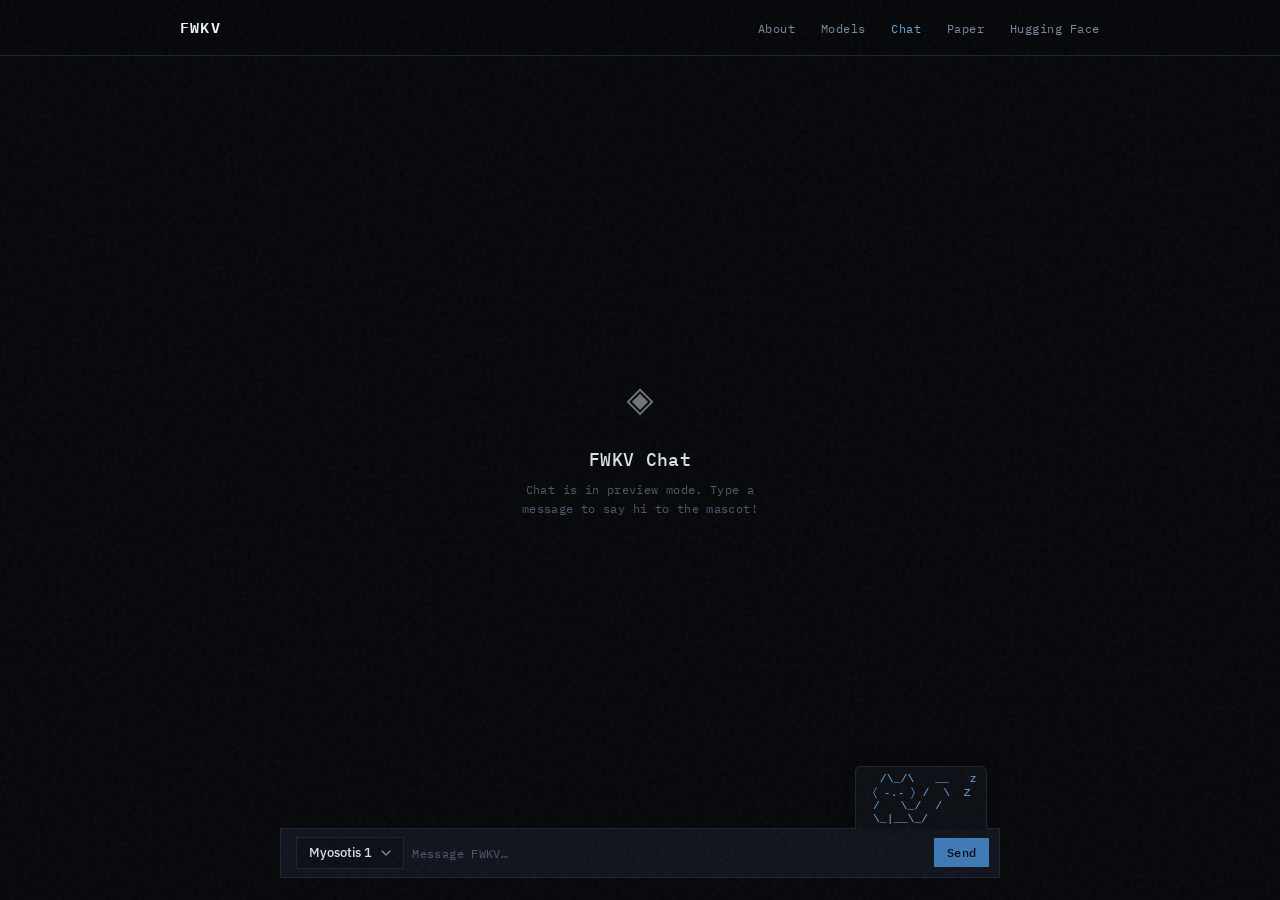
==== chat/index.html @ 6235db1f "Update index.html" ====
<!DOCTYPE html>
<html lang="en">
<head>
  <meta charset="UTF-8" />
  <meta name="viewport" content="width=device-width, initial-scale=1.0" />
  <title>Chat — FWKV</title>
  <meta name="description" content="FWKV chat interface — try the model live." />

  <link rel="icon" href="https://cdn-avatars.huggingface.co/v1/production/uploads/6615494716917dfdc645c44e/sro4XOnALHB4GmjOLxiZC.png" type="image/png" />

  <!-- Fonts: technical mono + quiet humanistic sans -->
  <link rel="preconnect" href="https://fonts.googleapis.com" />
  <link rel="preconnect" href="https://fonts.gstatic.com" crossorigin />
  <link href="https://fonts.googleapis.com/css2?family=IBM+Plex+Mono:wght@400;500;600&family=IBM+Plex+Sans:wght@400;500;600&display=swap" rel="stylesheet" />

  <style>
    /* ── tokens ─────────────────────────────────────────── */
    :root {
      --bg:           #06070a;
      --bg-elevated: #0c0e14;
      --surface:     #10131c;
      --border:      #1c2333;
      --blue-dim:    #1a3a5c;
      --blue:        #3d7ab5;
      --blue-bright: #6ba8e0;
      --cyan:        #8ec8f0;
      --text:        #d8e0ec;
      --text-muted:  #7a8ba0;
      --text-faint:  #4a5a6e;
      --white:       #f0f4fa;
      --radius:      2px;
      --font-mono:   "IBM Plex Mono", ui-monospace, monospace;
      --font-sans:   "IBM Plex Sans", system-ui, sans-serif;
    }

    /* ── reset ──────────────────────────────────────────── */
    *, *::before, *::after { box-sizing: border-box; margin: 0; padding: 0; }
    html { scroll-behavior: smooth; }
    body {
      background: var(--bg);
      color: var(--text);
      font-family: var(--font-sans);
      font-size: 16px;
      line-height: 1.65;
      -webkit-font-smoothing: antialiased;
      overflow-x: hidden;
      height: 100vh;
      display: flex;
      flex-direction: column;
    }
    img, video { display: block; max-width: 100%; }
    a { color: var(--blue-bright); text-decoration: none; }
    a:hover { color: var(--cyan); text-decoration: underline; text-underline-offset: 3px; }
    a:focus-visible { outline: 2px solid var(--blue); outline-offset: 3px; }

    /* STREAMING_CHUNK:Styling background texture and sticky navigation header -->
    /* ── grain overlay ─────────────────────────────────── */
    body::before {
      content: "";
      position: fixed;
      inset: 0;
      pointer-events: none;
      z-index: 9999;
      opacity: 0.045;
      background-image: url("data:image/svg+xml,%3Csvg viewBox='0 0 256 256' xmlns='http://www.w3.org/2000/svg'%3E%3Cfilter id='n'%3E%3CfeTurbulence type='fractalNoise' baseFrequency='0.85' numOctaves='4' stitchTiles='stitch'/%3E%3C/filter%3E%3Crect width='100%25' height='100%25' filter='url(%23n)'/%3E%3C/svg%3E");
    }

    /* ── nav ────────────────────────────────────────────── */
    nav {
      position: sticky;
      top: 0;
      z-index: 100;
      background: rgba(6, 7, 10, 0.82);
      backdrop-filter: blur(12px);
      border-bottom: 1px solid var(--border);
      flex-shrink: 0;
    }
    .nav-inner {
      display: flex;
      align-items: center;
      justify-content: space-between;
      padding: 0.9rem 0;
      width: min(920px, 92vw);
      margin-inline: auto;
    }
    .nav-logo {
      font-family: var(--font-mono);
      font-weight: 600;
      font-size: 0.95rem;
      letter-spacing: 0.08em;
      color: var(--white);
      text-decoration: none;
    }
    .nav-logo:hover { color: var(--cyan); text-decoration: none; }
    .nav-links {
      display: flex;
      gap: 1.6rem;
      list-style: none;
    }
    .nav-links a {
      font-family: var(--font-mono);
      font-size: 0.78rem;
      color: var(--text-muted);
      letter-spacing: 0.04em;
      text-decoration: none;
    }
    .nav-links a:hover { color: var(--text); }
    .nav-links a.active {
      color: var(--blue-bright);
    }

    /* STREAMING_CHUNK:Styling chat container and model selector popup -->
    /* ── chat layout ────────────────────────────────────── */
    .chat-main {
      flex: 1;
      display: flex;
      flex-direction: column;
      width: min(720px, 94vw);
      margin: 0 auto;
      min-height: 0;
      padding-top: 1rem;
    }

    /* ── model selector dropdown ────────────────────────── */
    .model-select-bar {
      position: relative;
      flex-shrink: 0;
    }
    .model-select-btn {
      display: flex;
      align-items: center;
      gap: 0.35rem;
      background: var(--bg-elevated);
      border: 1px solid var(--border);
      padding: 0.4rem 0.6rem 0.4rem 0.75rem;
      cursor: pointer;
      color: var(--text);
      font-family: var(--font-sans);
      font-size: 0.82rem;
      font-weight: 500;
      transition: border-color 0.15s ease, background 0.15s ease;
      white-space: nowrap;
    }
    .model-select-btn:hover {
      border-color: var(--blue-dim);
      background: var(--bg-elevated);
    }
    .model-select-btn .chevron {
      width: 16px;
      height: 16px;
      color: var(--text-muted);
      transition: transform 0.15s ease;
      flex-shrink: 0;
    }
    .model-select-btn[aria-expanded="true"] .chevron {
      transform: rotate(180deg);
    }

    .model-menu {
      position: absolute;
      bottom: calc(100% + 0.5rem);
      left: 0;
      width: 260px;
      background: var(--bg-elevated);
      border: 1px solid var(--border);
      border-radius: 10px 10px 0px 0px;
      padding: 0.35rem;
      box-shadow: 0 12px 32px rgba(0, 0, 0, 0.55);
      z-index: 50;
      display: none;
    }
    .model-menu.open { display: block; }

    .model-option {
      display: flex;
      align-items: flex-start;
      gap: 0.6rem;
      width: 100%;
      background: transparent;
      border: none;
      border-radius: 8px;
      padding: 0.55rem 0.6rem;
      cursor: pointer;
      text-align: left;
      color: var(--text);
      transition: background 0.12s ease;
    }
    .model-option:hover {
      background: rgba(61, 122, 181, 0.14);
    }
    .model-option-check {
      width: 16px;
      flex-shrink: 0;
      margin-top: 0.15rem;
      color: var(--blue-bright);
    }
    .model-option-check svg {
      display: none;
      width: 16px;
      height: 16px;
    }
    .model-option.selected .model-option-check svg {
      display: block;
    }
    .model-option-text {
      display: flex;
      flex-direction: column;
      gap: 0.1rem;
      min-width: 0;
    }
    .model-option-name {
      display: flex;
      align-items: center;
      gap: 0.45rem;
      font-family: var(--font-sans);
      font-size: 0.9rem;
      font-weight: 600;
      color: var(--white);
    }
    .model-option-desc {
      font-family: var(--font-sans);
      font-size: 0.78rem;
      color: var(--text-muted);
    }
    .model-divider {
      height: 1px;
      background: var(--border);
      margin: 0.3rem 0.2rem;
    }

    /* STREAMING_CHUNK:Styling message log area and empty state layout -->
    /* ── messages area ──────────────────────────────────── */
    .chat-messages {
      flex: 1;
      overflow-y: auto;
      padding: 0.5rem 0.2rem;
      min-height: 0;
      display: flex;
      flex-direction: column;
      gap: 0.8rem;
    }
    .chat-messages::-webkit-scrollbar {
      width: 4px;
    }
    .chat-messages::-webkit-scrollbar-track {
      background: transparent;
    }
    .chat-messages::-webkit-scrollbar-thumb {
      background: var(--border);
      border-radius: 2px;
    }

    /* ── empty state ────────────────────────────────────── */
    .chat-empty {
      display: flex;
      flex-direction: column;
      align-items: center;
      justify-content: center;
      height: 100%;
      text-align: center;
      gap: 0.4rem;
      margin: auto;
    }
    .chat-empty-icon {
      font-size: 2.2rem;
      margin-bottom: 0.6rem;
      opacity: 0.5;
    }
    .chat-empty h2 {
      font-family: var(--font-mono);
      font-weight: 500;
      font-size: 1.15rem;
      color: var(--text);
      letter-spacing: 0.02em;
    }
    .chat-empty p {
      font-family: var(--font-mono);
      font-size: 0.78rem;
      color: var(--text-faint);
      letter-spacing: 0.03em;
      max-width: 36ch;
      line-height: 1.5;
    }

    /* STREAMING_CHUNK:Styling input wrapper and ASCII fox mascot component -->
    /* ── input area ─────────────────────────────────────── */
    .chat-input-wrap {
      flex-shrink: 0;
      padding: 0.8rem 0 1.4rem;
      position: relative;
    }
    .chat-input-row {
      display: flex;
      gap: 0.5rem;
      align-items: center;
      background: var(--surface);
      border: 1px solid var(--border);
      padding: 0.45rem 0.6rem 0.45rem 0.95rem;
      position: relative;
      z-index: 2;
    }
    .chat-input-row:focus-within {
      border-color: var(--blue-dim);
    }
    .chat-input-row input {
      flex: 1;
      background: transparent;
      border: none;
      outline: none;
      color: var(--text);
      font-family: var(--font-sans);
      font-size: 0.92rem;
      padding: 0.45rem 0;
    }
    .chat-input-row input::placeholder {
      color: var(--text-faint);
      font-family: var(--font-mono);
      font-size: 0.78rem;
      letter-spacing: 0.03em;
    }
    .chat-send-btn {
      font-family: var(--font-mono);
      font-size: 0.74rem;
      font-weight: 500;
      letter-spacing: 0.04em;
      color: var(--bg);
      background: var(--blue);
      border: none;
      padding: 0.45rem 0.8rem;
      cursor: pointer;
      transition: background 0.15s ease;
      white-space: nowrap;
      flex-shrink: 0;
    }
    .chat-send-btn:hover:not(:disabled) {
      background: var(--blue-bright);
    }
    .chat-send-btn:disabled {
      background: var(--border);
      color: var(--text-faint);
      cursor: not-allowed;
    }

    /* ── ASCII Fox Mascot ───────────────────────────────── */
    .fox-companion {
      position: absolute;
      bottom: calc(100% - 0.9em);
      right: 0.8rem;
      z-index: 10;
      display: flex;
      align-items: flex-end;
      gap: 0.5rem;
      cursor: pointer;
      user-select: none;
      pointer-events: auto;
    }

    .fox-bubble {
      font-family: var(--font-mono);
      font-size: 0.68rem;
      color: var(--cyan);
      background: var(--surface);
      border: 1px solid var(--border);
      padding: 0.2rem 0.55rem;
      border-radius: 4px;
      margin-bottom: 0.6rem;
      opacity: 0;
      transform: translateY(4px);
      transition: opacity 0.2s ease, transform 0.2s ease;
      white-space: nowrap;
      pointer-events: none;
      box-shadow: 0 4px 12px rgba(0, 0, 0, 0.4);
    }
    .fox-bubble.visible {
      opacity: 1;
      transform: translateY(0);
    }

    .fox-box {
      background: var(--bg-elevated);
      border: 1px solid var(--border);
      border-bottom: 1px solid var(--bg-elevated);
      border-radius: 6px 6px 0 0;
      padding: 0.35rem 0.6rem 0.2rem 0.6rem;
      font-family: var(--font-mono);
      font-size: 0.68rem;
      line-height: 1.15;
      color: var(--blue-bright);
      transition: border-color 0.2s ease, color 0.2s ease, transform 0.2s cubic-bezier(0.34, 1.56, 0.64, 1);
      box-shadow: 0 -4px 12px rgba(0, 0, 0, 0.3);
    }

    .fox-companion:hover .fox-box {
      border-color: var(--blue-dim);
      color: var(--cyan);
    }

    .fox-box pre {
      font-family: ui-monospace, SFMono-Regular, "SF Mono", Menlo, Consolas, "Liberation Mono", "Courier New", monospace;
      font-size: 0.72rem;
      line-height: 1.15;
      letter-spacing: 0;
      margin: 0;
      white-space: pre;
    }

    /* Jump animation on message send */
    .fox-companion.jump .fox-box {
      animation: foxJump 0.45s ease;
    }

    @keyframes foxJump {
      0% { transform: translateY(0); }
      40% { transform: translateY(-1px) scale(1.05); }
      100% { transform: translateY(0); }
    }

    /* STREAMING_CHUNK:Styling message bubble elements -->
    /* ── message bubbles ───────────────────────────────── */
    .msg-row {
      display: flex;
      flex-direction: column;
      max-width: 82%;
    }
    .msg-row.user {
      align-self: flex-end;
      align-items: flex-end;
    }
    .msg-row.bot {
      align-self: flex-start;
      align-items: flex-start;
    }
    .msg-author {
      font-family: var(--font-mono);
      font-size: 0.68rem;
      color: var(--text-faint);
      margin-bottom: 0.2rem;
      padding: 0 0.2rem;
    }
    .msg-content {
      padding: 0.6rem 0.85rem;
      border-radius: 6px;
      font-size: 0.88rem;
      line-height: 1.5;
    }
    .msg-row.user .msg-content {
      background: var(--blue-dim);
      color: var(--white);
      border: 1px solid rgba(110, 168, 224, 0.25);
    }
    .msg-row.bot .msg-content {
      background: var(--surface);
      color: var(--text);
      border: 1px solid var(--border);
    }

    /* ── responsive ─────────────────────────────────────── */
    @media (max-width: 500px) {
      .nav-links { gap: 0.9rem; }
      .nav-links a { font-size: 0.7rem; }
      .fox-bubble { display: none; }
    }
  </style>
</head>
<body>

  <!-- nav -->
  <nav>
    <div class="nav-inner">
      <a href="../index.html" class="nav-logo">FWKV</a>
      <ul class="nav-links">
        <li><a href="../index.html#about">About</a></li>
        <li><a href="../index.html#models">Models</a></li>
        <li><a href="#" class="active">Chat</a></li>
        <li><a href="../index.html#paper">Paper</a></li>
        <li><a href="https://huggingface.co/FWKV" target="_blank" rel="noopener">Hugging Face</a></li>
      </ul>
    </div>
  </nav>

  <!-- chat main -->
  <div class="chat-main">

    <div class="chat-messages" id="chatMessages">
      <div class="chat-empty" id="chatEmpty">
        <div class="chat-empty-icon">◈</div>
        <h2>FWKV Chat</h2>
        <p>Chat is in preview mode. Type a message to say hi to the mascot!</p>
      </div>
    </div>

    <div class="chat-input-wrap" id="inputWrap">
      
      <!-- ASCII Fox Mascot resting on top right of input box -->
      <div class="fox-companion" id="foxCompanion" title="Click to pet!">
        <div class="fox-bubble" id="foxBubble">zZZ...</div>
        <div class="fox-box">
          <pre id="foxAscii">  /\_/\   __   z
 〈 -.- 〉 /  \  Z
 /   \_/  /
 \_|__\_/</pre>
        </div>
      </div>

      <div class="chat-input-row">
        <div class="model-select-bar">
          <button class="model-select-btn" id="modelSelectBtn" aria-haspopup="listbox" aria-expanded="false">
            <span id="modelSelectLabel">Myosotis 1</span>
            <svg class="chevron" viewBox="0 0 24 24" fill="none" stroke="currentColor" stroke-width="2" stroke-linecap="round" stroke-linejoin="round"><polyline points="6 9 12 15 18 9"></polyline></svg>
          </button>

          <div class="model-menu" id="modelMenu" role="listbox" aria-label="Select FWKV model">
            <button class="model-option selected" data-model="myosotis" role="option" aria-selected="true">
              <span class="model-option-check">
                <svg viewBox="0 0 24 24" fill="none" stroke="currentColor" stroke-width="2.5" stroke-linecap="round" stroke-linejoin="round"><polyline points="20 6 9 17 4 12"></polyline></svg>
              </span>
              <span class="model-option-text">
                <span class="model-option-name">Myosotis 1</span>
                <span class="model-option-desc">Fastest for quick answers</span>
              </span>
            </button>

            <div class="model-divider"></div>

            <button class="model-option" data-model="cyanus" role="option" aria-selected="false">
              <span class="model-option-check">
                <svg viewBox="0 0 24 24" fill="none" stroke="currentColor" stroke-width="2.5" stroke-linecap="round" stroke-linejoin="round"><polyline points="20 6 9 17 4 12"></polyline></svg>
              </span>
              <span class="model-option-text">
                <span class="model-option-name">Cyanus 1</span>
                <span class="model-option-desc">Most efficient for everyday tasks</span>
              </span>
            </button>

            <div class="model-divider"></div>

            <button class="model-option" data-model="delphinium" role="option" aria-selected="false">
              <span class="model-option-check">
                <svg viewBox="0 0 24 24" fill="none" stroke="currentColor" stroke-width="2.5" stroke-linecap="round" stroke-linejoin="round"><polyline points="20 6 9 17 4 12"></polyline></svg>
              </span>
              <span class="model-option-text">
                <span class="model-option-name">Delphinium 1</span>
                <span class="model-option-desc">For complex tasks</span>
              </span>
            </button>
          </div>
        </div>

        <input
          type="text"
          id="chatInput"
          placeholder="Message FWKV…"
          aria-label="Chat message input"
          autocomplete="off"
        />
        <button class="chat-send-btn" id="sendBtn">Send</button>
      </div>
    </div>
  </div>

  <script>
    // ── ASCII Fox Frames ──────────────────────────────────────
    const FOX_FRAMES = {
      sleep: ` /\\_/\\   __   z\n〈 -.- 〉 /  \\  Z\n /   \\_/  /\n \\_|__\\_/`,
      awake: ` /\\_/\\   __\n〈 o.o 〉 /  \\\n /   \\_/  /\n \\_|__\\_/`,
      happy: ` /\\_/\\   __\n〈 ^.^ 〉 /  \\\n /   \\_/  /\n \\_|__\\_/`,
      yippy: ` /\\_/\\ z __\n〈 u.u 〉 /  \\\n /   \\_/  /\n \\_|__\\_/`,
      dizzy: ` /\\_/\\   __\n〈 @.@ 〉 /  \\\n /   \\_/  /\n \\_|__\\_/`,
      neutral:` /\\_/\\   __\n〈 -.- 〉 /  \\\n /   \\_/  /\n \\_|__\\_/`,
      shy:    ` /\\_/\\   __\n〈~o.o~〉 /  \\\n /   \\_/  /\n \\_|__\\_/`,
      focus:  ` /\\_/\\   __\n〈 =.= 〉 /  \\\n /   \\_/  /\n \\_|__\\_/`
    };

    // Elements
    const foxCompanion = document.getElementById("foxCompanion");
    const foxAscii     = document.getElementById("foxAscii");
    const foxBubble    = document.getElementById("foxBubble");
    const inputWrap    = document.getElementById("inputWrap");
    const chatInput    = document.getElementById("chatInput");
    const sendBtn      = document.getElementById("sendBtn");
    const chatMessages = document.getElementById("chatMessages");
    const chatEmpty    = document.getElementById("chatEmpty");

    let currentState = "sleep";
    let sleepTimer   = null;
    let bubbleTimer  = null;
    let petClicks    = 0;
    let isAwake      = false;

    // Helper to update Fox ASCII and optional speech bubble
    function setFoxState(state, text = null) {
      currentState = state;
      if (FOX_FRAMES[state]) {
        foxAscii.textContent = FOX_FRAMES[state];
      }
      if (text) {
        showBubble(text);
      }
    }

    function showBubble(text) {
      clearTimeout(bubbleTimer);
      foxBubble.textContent = text;
      foxBubble.classList.add("visible");
      bubbleTimer = setTimeout(() => {
        foxBubble.classList.remove("visible");
      }, 2400);
    }

    function resetSleepTimer() {
      clearTimeout(sleepTimer);
      // Fall asleep after 7 seconds of inactivity
      sleepTimer = setTimeout(() => {
        if (document.activeElement !== chatInput) {
          isAwake = false;
          setFoxState("sleep", "zZZ...");
        }
      }, 7000);
    }

    function wakeUp(msg = "Oh! Hi!") {
      if (!isAwake) {
        isAwake = true;
        setFoxState("awake", msg);
      }
      resetSleepTimer();
    }

    // ── Fox Hover & Interaction Listeners ──────────────────────
    inputWrap.addEventListener("mouseenter", () => {
      wakeUp("Oh! Hi!");
    });

    inputWrap.addEventListener("mousemove", () => {
      resetSleepTimer();
    });

    foxCompanion.addEventListener("mouseenter", () => {
      wakeUp();
      setFoxState("shy", "Blush ~");
    });

    foxCompanion.addEventListener("mouseleave", () => {
      if (document.activeElement === chatInput) {
        setFoxState("focus", "Listening...");
      } else {
        setFoxState("awake");
      }
    });

    // Petting the fox on click!
    foxCompanion.addEventListener("click", () => {
      petClicks++;
      wakeUp();

      // Trigger jump animation
      foxCompanion.classList.remove("jump");
      void foxCompanion.offsetWidth; // reflow
      foxCompanion.classList.add("jump");

      if (petClicks >= 5) {
        setFoxState("dizzy", "Whoa, dizzy!");
        petClicks = 0;
      } else if (petClicks % 2 === 1) {
        setFoxState("yippy", "Squeak! *hop*");
      } else {
        setFoxState("happy", "Hehe!");
      }

      setTimeout(() => {
        foxCompanion.classList.remove("jump");
      }, 500);
    });

    // Input focus & typing reactions
    chatInput.addEventListener("focus", () => {
      isAwake = true;
      setFoxState("focus", "Listening...");
      resetSleepTimer();
    });

    chatInput.addEventListener("input", () => {
      wakeUp();
      if (chatInput.value.trim().length > 0) {
        setFoxState("happy", "Oooh!");
      } else {
        setFoxState("focus", "Listening...");
      }
    });

    chatInput.addEventListener("blur", () => {
      resetSleepTimer();
    });

    // ── Model Selector Dropdown ──────────────────────────────
    const MODEL_NAMES = {
      myosotis: "Myosotis 1",
      cyanus: "Cyanus 1",
      delphinium: "Delphinium 1",
    };

    let selectedModelKey = "myosotis";
    const selectBtn = document.getElementById("modelSelectBtn");
    const selectLabel = document.getElementById("modelSelectLabel");
    const menu = document.getElementById("modelMenu");
    const options = document.querySelectorAll(".model-option");

    function closeMenu() {
      menu.classList.remove("open");
      selectBtn.setAttribute("aria-expanded", "false");
    }
    function openMenu() {
      menu.classList.add("open");
      selectBtn.setAttribute("aria-expanded", "true");
      wakeUp("Switched!");
    }

    selectBtn.addEventListener("click", (e) => {
      e.stopPropagation();
      menu.classList.contains("open") ? closeMenu() : openMenu();
    });

    document.addEventListener("click", (e) => {
      if (!menu.contains(e.target) && e.target !== selectBtn) closeMenu();
    });

    options.forEach((opt) => {
      opt.addEventListener("click", () => {
        options.forEach((o) => {
          o.classList.remove("selected");
          o.setAttribute("aria-selected", "false");
        });
        opt.classList.add("selected");
        opt.setAttribute("aria-selected", "true");

        selectedModelKey = opt.dataset.model;
        selectLabel.textContent = MODEL_NAMES[selectedModelKey];
        closeMenu();
        setFoxState("happy", `Switched to ${MODEL_NAMES[selectedModelKey]}!`);
      });
    });

    // ── Send Message Logic ────────────────────────────────────
    function sendMessage() {
      const text = chatInput.value.trim();
      if (!text) return;

      if (chatEmpty) {
        chatEmpty.style.display = "none";
      }

      // Add user message
      const userRow = document.createElement("div");
      userRow.className = "msg-row user";
      userRow.innerHTML = `
        <div class="msg-author">You</div>
        <div class="msg-content">${escapeHtml(text)}</div>
      `;
      chatMessages.appendChild(userRow);

      chatInput.value = "";

      // Fox reacts excitedly
      foxCompanion.classList.remove("jump");
      void foxCompanion.offsetWidth;
      foxCompanion.classList.add("jump");
      setFoxState("yippy", "Processing...");

      chatMessages.scrollTop = chatMessages.scrollHeight;

      // Simulated FWKV model response
      setTimeout(() => {
        const botRow = document.createElement("div");
        botRow.className = "msg-row bot";
        botRow.innerHTML = `
          <div class="msg-author">${MODEL_NAMES[selectedModelKey]}</div>
          <div class="msg-content">Hello! FWKV hosted inference is coming soon. The mascot fox and I are ready when you are!</div>
        `;
        chatMessages.appendChild(botRow);
        chatMessages.scrollTop = chatMessages.scrollHeight;
        setFoxState("happy", "Done!");
      }, 700);
    }

    function escapeHtml(str) {
      return str.replace(/[&<>"']/g, (m) => ({
        '&': '&amp;', '<': '&lt;', '>': '&gt;', '"': '&quot;', "'": '&#039;'
      })[m]);
    }

    sendBtn.addEventListener("click", sendMessage);
    chatInput.addEventListener("keydown", (e) => {
      if (e.key === "Enter") sendMessage();
    });
  </script>

</body>
</html>
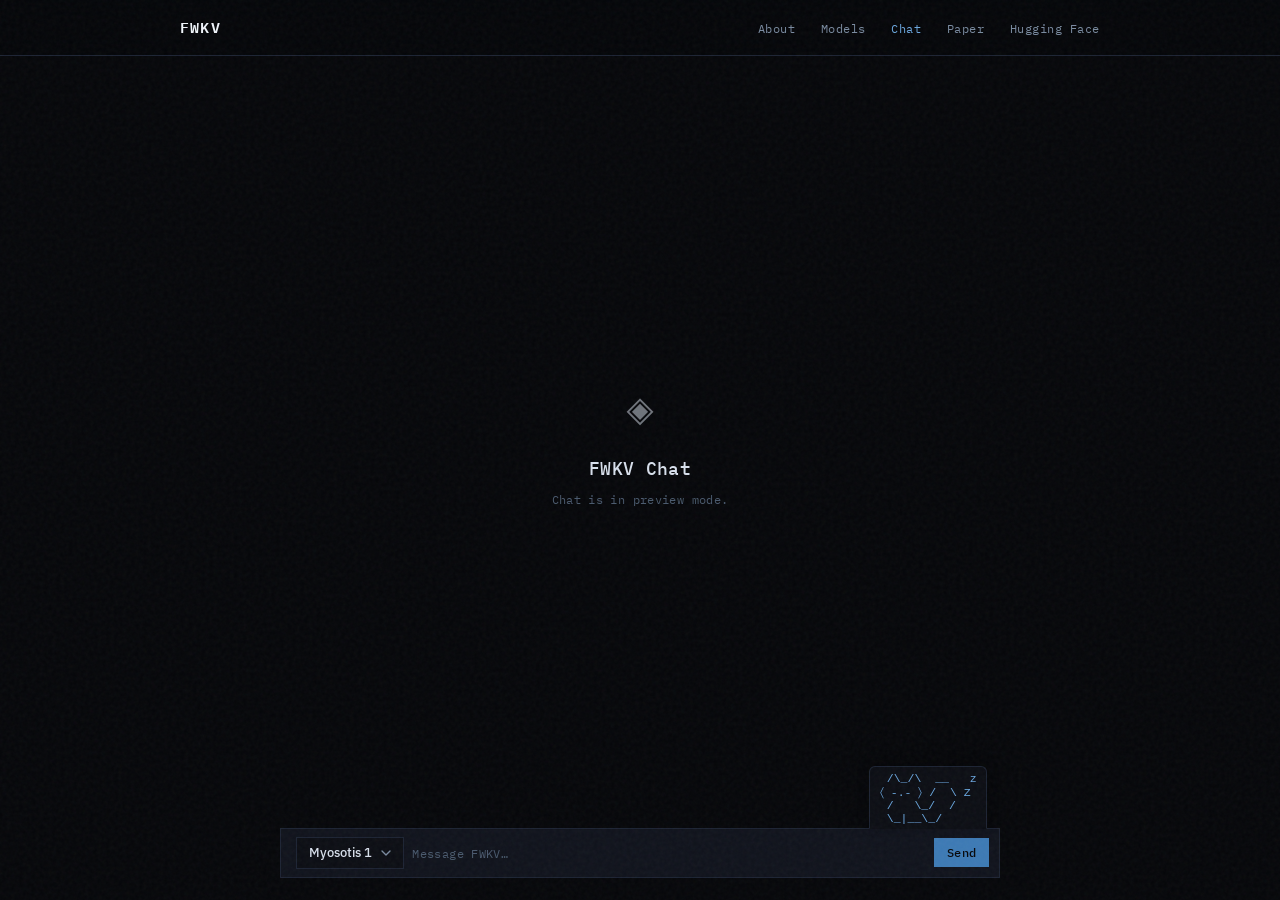
==== commit 4ce47cd5: "Update index.html" ====
--- a/chat/index.html
+++ b/chat/index.html
@@ -485,7 +485,7 @@
       <div class="chat-empty" id="chatEmpty">
         <div class="chat-empty-icon">◈</div>
         <h2>FWKV Chat</h2>
-        <p>Chat is in preview mode. Type a message to say hi to the mascot!</p>
+        <p>Chat is in preview mode.</p>
       </div>
     </div>
 
@@ -495,8 +495,8 @@
       <div class="fox-companion" id="foxCompanion" title="Click to pet!">
         <div class="fox-bubble" id="foxBubble">zZZ...</div>
         <div class="fox-box">
-          <pre id="foxAscii">  /\_/\   __   z
- 〈 -.- 〉 /  \  Z
+          <pre id="foxAscii"> /\_/\  __   z
+〈 -.- 〉 /  \ Z
  /   \_/  /
  \_|__\_/</pre>
         </div>
@@ -561,14 +561,14 @@
   <script>
     // ── ASCII Fox Frames ──────────────────────────────────────
     const FOX_FRAMES = {
-      sleep: ` /\\_/\\   __   z\n〈 -.- 〉 /  \\  Z\n /   \\_/  /\n \\_|__\\_/`,
-      awake: ` /\\_/\\   __\n〈 o.o 〉 /  \\\n /   \\_/  /\n \\_|__\\_/`,
-      happy: ` /\\_/\\   __\n〈 ^.^ 〉 /  \\\n /   \\_/  /\n \\_|__\\_/`,
-      yippy: ` /\\_/\\ z __\n〈 u.u 〉 /  \\\n /   \\_/  /\n \\_|__\\_/`,
-      dizzy: ` /\\_/\\   __\n〈 @.@ 〉 /  \\\n /   \\_/  /\n \\_|__\\_/`,
-      neutral:` /\\_/\\   __\n〈 -.- 〉 /  \\\n /   \\_/  /\n \\_|__\\_/`,
-      shy:    ` /\\_/\\   __\n〈~o.o~〉 /  \\\n /   \\_/  /\n \\_|__\\_/`,
-      focus:  ` /\\_/\\   __\n〈 =.= 〉 /  \\\n /   \\_/  /\n \\_|__\\_/`
+      sleep: ` /\\_/\\  __   z\n〈 -.- 〉 /  \\  Z\n /   \\_/  /\n \\_|__\\_/`,
+      awake: ` /\\_/\\  __\n〈 o.o 〉 /  \\\n /   \\_/  /\n \\_|__\\_/`,
+      happy: ` /\\_/\\  __\n〈 ^.^ 〉 /  \\\n /   \\_/  /\n \\_|__\\_/`,
+      yippy: ` /\\_/\\ z__\n〈 u.u 〉 /  \\\n /   \\_/  /\n \\_|__\\_/`,
+      dizzy: ` /\\_/\\  __\n〈 @.@ 〉 /  \\\n /   \\_/  /\n \\_|__\\_/`,
+      neutral:` /\\_/\\  __\n〈 -.- 〉 /  \\\n /   \\_/  /\n \\_|__\\_/`,
+      shy:    ` /\\_/\\  __\n〈~o.o~〉 /  \\\n /   \\_/  /\n \\_|__\\_/`,
+      focus:  ` /\\_/\\  __\n〈 =.= 〉 /  \\\n /   \\_/  /\n \\_|__\\_/`
     };
 
     // Elements
@@ -774,7 +774,7 @@
         botRow.className = "msg-row bot";
         botRow.innerHTML = `
           <div class="msg-author">${MODEL_NAMES[selectedModelKey]}</div>
-          <div class="msg-content">Hello! FWKV hosted inference is coming soon. The mascot fox and I are ready when you are!</div>
+          <div class="msg-content">Hello! FWKV hosted inference is coming soon.</div>
         `;
         chatMessages.appendChild(botRow);
         chatMessages.scrollTop = chatMessages.scrollHeight;
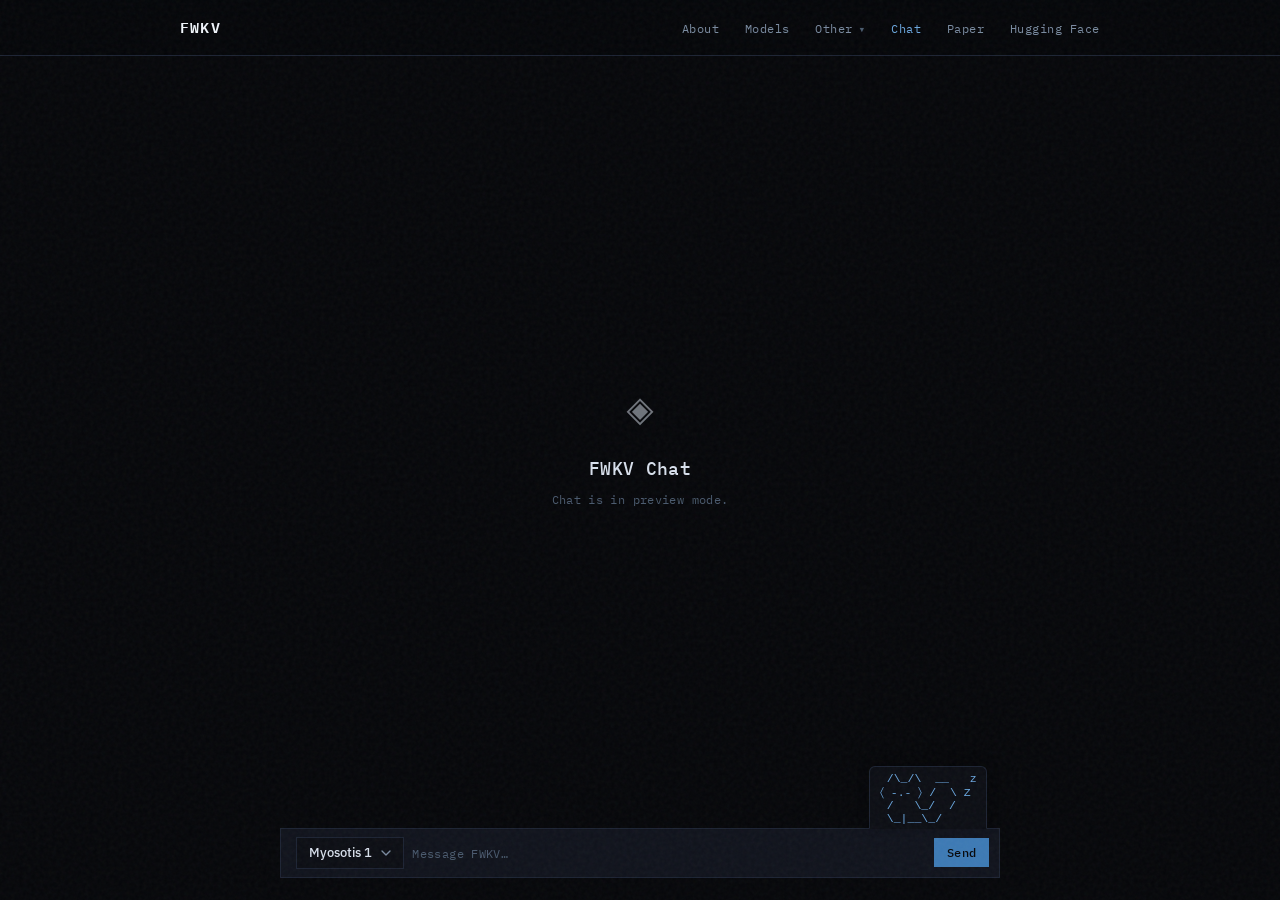
==== commit 110d29fa: "Add files via upload" ====
--- a/chat/index.html
+++ b/chat/index.html
@@ -109,6 +109,59 @@
       color: var(--blue-bright);
     }
 
+    /* ── "Other" dropdown ───────────────────────────────── */
+    .nav-drop { position: relative; }
+    .nav-drop-toggle { cursor: default; }
+    .nav-drop-toggle::after {
+      content: "▾";
+      margin-left: 0.35rem;
+      font-size: 0.7rem;
+      color: var(--text-faint);
+    }
+    .nav-drop-menu {
+      position: absolute;
+      top: calc(100% + 0.4rem);
+      left: 50%;
+      transform: translateX(-50%);
+      min-width: 150px;
+      list-style: none;
+      background: var(--bg-elevated);
+      border: 1px solid var(--border);
+      padding: 0.35rem 0;
+      opacity: 0;
+      visibility: hidden;
+      transition: opacity 0.15s ease, visibility 0.15s ease;
+      z-index: 300;
+      box-shadow: 0 12px 30px rgba(0, 0, 0, 0.35);
+    }
+    .nav-drop-menu::before {
+      content: "";
+      position: absolute;
+      top: -0.4rem;
+      left: 0;
+      right: 0;
+      height: 0.4rem;
+    }
+    .nav-drop:hover .nav-drop-menu,
+    .nav-drop:focus-within .nav-drop-menu {
+      opacity: 1;
+      visibility: visible;
+    }
+    .nav-drop-menu li a {
+      display: block;
+      padding: 0.5rem 1rem;
+      font-size: 0.75rem;
+      color: var(--text-muted);
+      letter-spacing: 0.04em;
+      white-space: nowrap;
+    }
+    .nav-drop-menu li a:hover {
+      color: var(--white);
+      background: rgba(26, 58, 92, 0.18);
+      text-decoration: none;
+    }
+    .nav-drop-menu a.active { color: var(--cyan); }
+
     /* STREAMING_CHUNK:Styling chat container and model selector popup -->
     /* ── chat layout ────────────────────────────────────── */
     .chat-main {
@@ -471,6 +524,13 @@
       <ul class="nav-links">
         <li><a href="../index.html#about">About</a></li>
         <li><a href="../index.html#models">Models</a></li>
+        <li class="nav-drop">
+          <a href="#" class="nav-drop-toggle" aria-haspopup="true">Other</a>
+          <ul class="nav-drop-menu">
+            <li><a href="../other/eval/">Eval</a></li>
+            <li><a href="../other/leaderboard/">Leaderboard</a></li>
+          </ul>
+        </li>
         <li><a href="#" class="active">Chat</a></li>
         <li><a href="../index.html#paper">Paper</a></li>
         <li><a href="https://huggingface.co/FWKV" target="_blank" rel="noopener">Hugging Face</a></li>
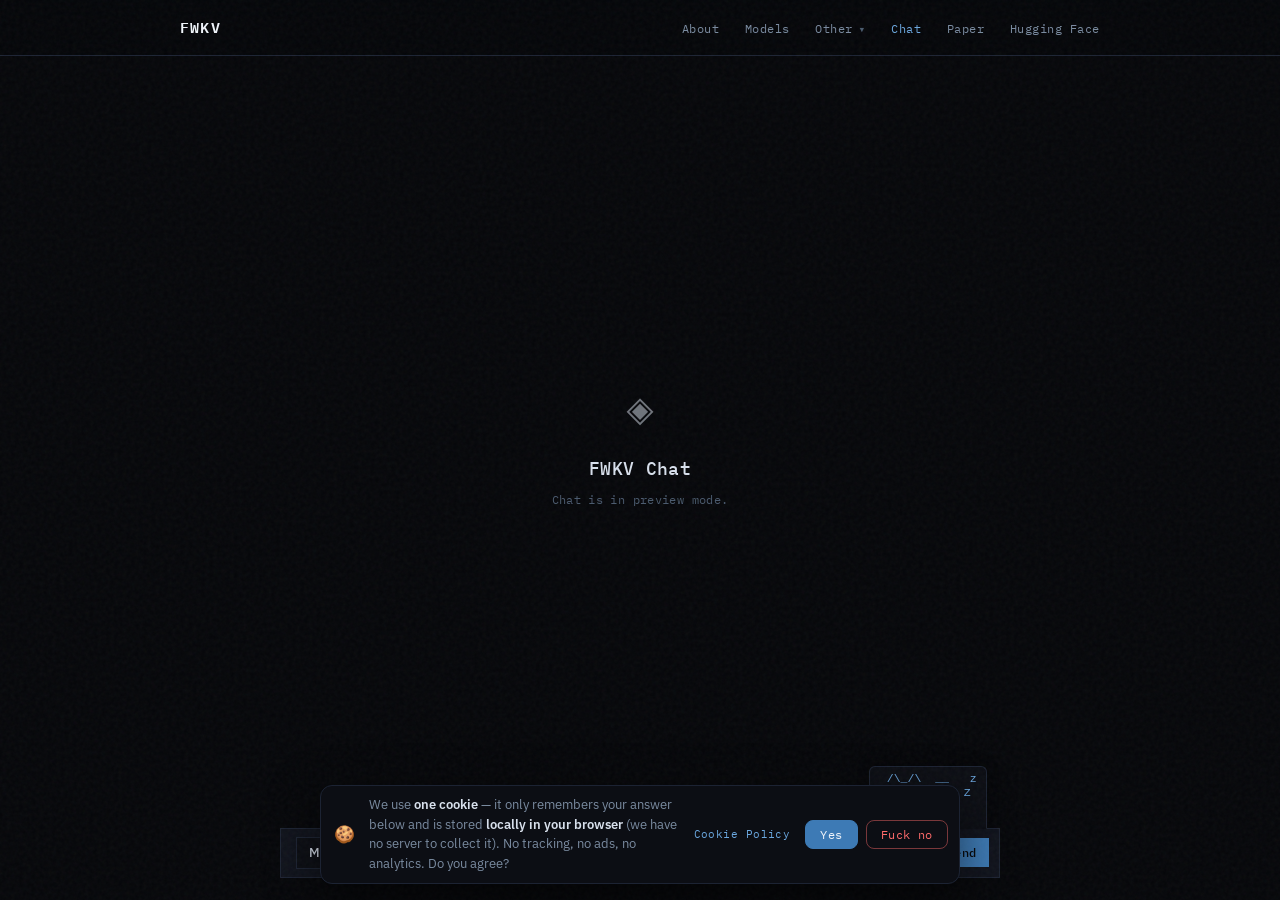
==== commit ec849e00: "Add files via upload" ====
--- a/chat/index.html
+++ b/chat/index.html
@@ -514,6 +514,9 @@
       .fox-bubble { display: none; }
     }
   </style>
+
+  <!-- Cookie consent banner -->
+  <link rel="stylesheet" href="/assets/cookie-consent.css" />
 </head>
 <body>
 
@@ -529,6 +532,7 @@
           <ul class="nav-drop-menu">
             <li><a href="../other/eval/">Eval</a></li>
             <li><a href="../other/leaderboard/">Leaderboard</a></li>
+            <li><a href="../other/blog/">Blog</a></li>
           </ul>
         </li>
         <li><a href="#" class="active">Chat</a></li>
@@ -854,5 +858,7 @@
     });
   </script>
 
+  <!-- Cookie consent banner -->
+  <script src="/assets/cookie-consent.js"></script>
 </body>
 </html>
--- a/assets/cookie-consent.css
+++ b/assets/cookie-consent.css
@@ -0,0 +1,127 @@
+/* ────────────────────────────────────────────────────────────
+   FWKV · Cookie consent banner
+   Slim, fixed bottom-center. Shared across all pages.
+   Falls back to concrete values if a page lacks the CSS tokens.
+   ──────────────────────────────────────────────────────────── */
+
+#fwkv-cookie-banner {
+  /* local fallbacks (mirror site tokens) */
+  --cbg:    rgba(12, 14, 20, 0.94);
+  --cbor:   #1c2333;
+  --ctext:  #d8e0ec;
+  --cmuted: #7a8ba0;
+  --cblue:  #6ba8e0;
+  --ccyan:  #8ec8f0;
+
+  position: fixed;
+  left: 50%;
+  bottom: 16px;
+  transform: translateX(-50%) translateY(14px);
+  z-index: 1000000;
+
+  display: flex;
+  align-items: center;
+  flex-wrap: wrap;
+  gap: 0.55rem 0.9rem;
+
+  max-width: min(880px, calc(100vw - 1.5rem));
+  padding: 0.6rem 0.7rem 0.6rem 0.8rem;
+
+  background: var(--bg-elevated, var(--cbg));
+  border: 1px solid var(--border, var(--cbor));
+  border-radius: 12px;
+  box-shadow: 0 18px 50px rgba(0, 0, 0, 0.55);
+  backdrop-filter: blur(10px);
+  -webkit-backdrop-filter: blur(10px);
+
+  color: var(--text, var(--ctext));
+  font-family: var(--font-sans, "IBM Plex Sans", system-ui, sans-serif);
+
+  opacity: 0;
+  visibility: hidden;
+  transition: opacity 0.25s ease, transform 0.25s ease, visibility 0.25s ease;
+}
+
+#fwkv-cookie-banner.is-open {
+  opacity: 1;
+  visibility: visible;
+  transform: translateX(-50%) translateY(0);
+}
+
+#fwkv-cookie-banner[aria-hidden="true"] { pointer-events: none; }
+
+.fwkv-cookie-icon {
+  font-size: 1.05rem;
+  line-height: 1;
+  filter: grayscale(0.15);
+  user-select: none;
+}
+
+.fwkv-cookie-text {
+  margin: 0;
+  flex: 1 1 300px;
+  min-width: 220px;
+  font-size: 0.84rem;
+  line-height: 1.45;
+  color: var(--text-muted, var(--cmuted));
+}
+
+.fwkv-cookie-text strong { color: var(--text, var(--ctext)); font-weight: 600; }
+
+.fwkv-cookie-link {
+  font-family: var(--font-mono, "IBM Plex Mono", ui-monospace, monospace);
+  font-size: 0.7rem;
+  letter-spacing: 0.04em;
+  color: var(--blue-bright, var(--cblue));
+  white-space: nowrap;
+  text-underline-offset: 3px;
+}
+.fwkv-cookie-link:hover { color: var(--cyan, var(--ccyan)); }
+
+.fwkv-cookie-actions {
+  display: flex;
+  align-items: center;
+  gap: 0.5rem;
+}
+
+.fwkv-cookie-btn {
+  font-family: var(--font-mono, "IBM Plex Mono", ui-monospace, monospace);
+  font-size: 0.72rem;
+  letter-spacing: 0.03em;
+  line-height: 1;
+  padding: 0.48rem 0.9rem;
+  border-radius: 8px;
+  cursor: pointer;
+  border: 1px solid transparent;
+  transition: background 0.15s ease, color 0.15s ease, border-color 0.15s ease, transform 0.1s ease;
+}
+.fwkv-cookie-btn:active { transform: translateY(1px); }
+.fwkv-cookie-btn:focus-visible { outline: 2px solid var(--blue, #3d7ab5); outline-offset: 2px; }
+
+/* "Yes" — accept */
+.fwkv-cookie-btn.yes {
+  background: var(--blue, #3d7ab5);
+  border-color: var(--blue, #3d7ab5);
+  color: var(--white, #f0f4fa);
+}
+.fwkv-cookie-btn.yes:hover {
+  background: var(--blue-bright, #6ba8e0);
+  border-color: var(--blue-bright, #6ba8e0);
+  color: #06070a;
+}
+
+/* "Fuck no" — refuse */
+.fwkv-cookie-btn.no {
+  background: transparent;
+  border-color: rgba(255, 107, 107, 0.45);
+  color: #ff6b6b;
+}
+.fwkv-cookie-btn.no:hover {
+  background: rgba(255, 107, 107, 0.12);
+  border-color: rgba(255, 107, 107, 0.8);
+  color: #ff9292;
+}
+
+@media (prefers-reduced-motion: reduce) {
+  #fwkv-cookie-banner { transition: none; }
+}
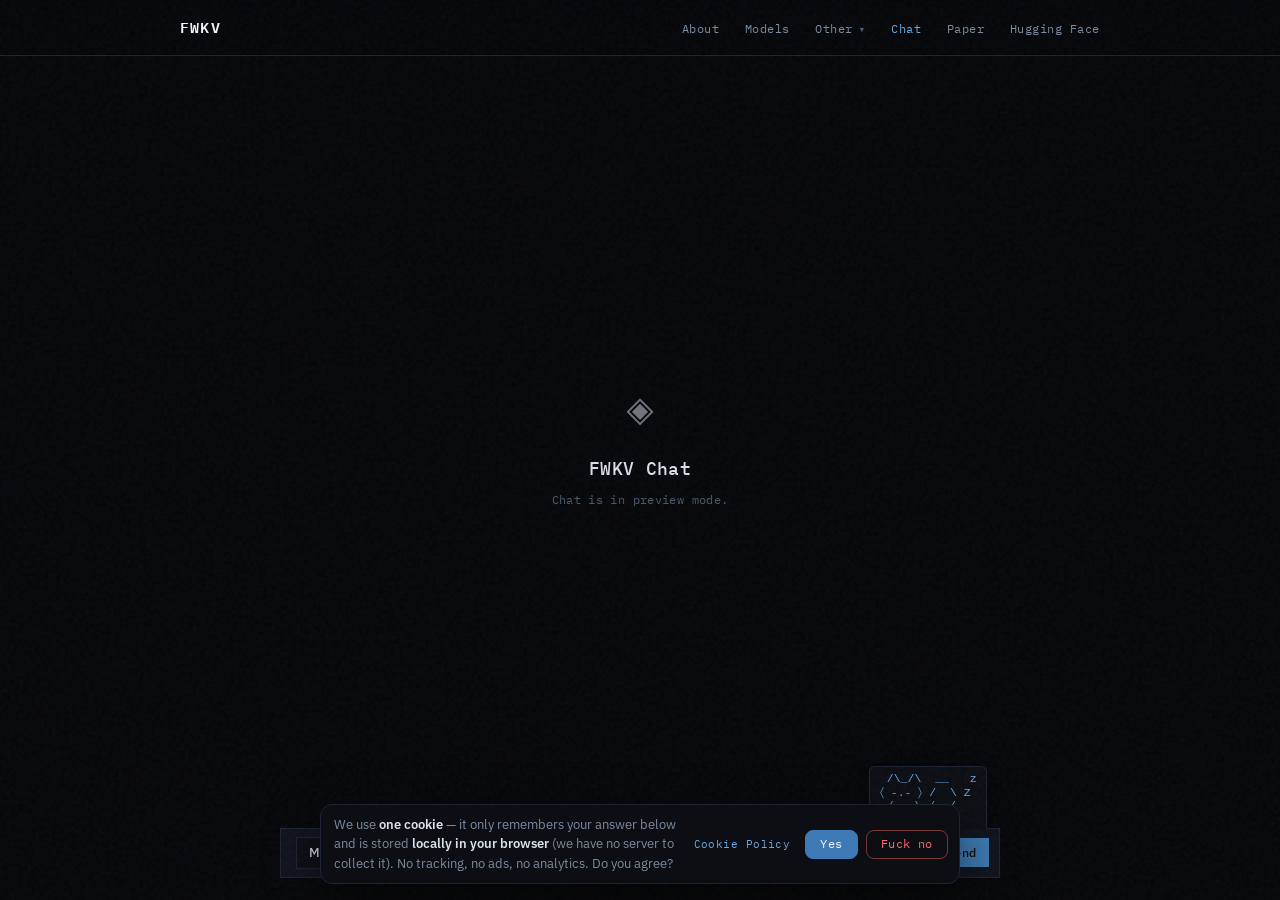
==== commit 5a6bf5d5: "Update index.html" ====
--- a/chat/index.html
+++ b/chat/index.html
@@ -53,7 +53,6 @@
     a:hover { color: var(--cyan); text-decoration: underline; text-underline-offset: 3px; }
     a:focus-visible { outline: 2px solid var(--blue); outline-offset: 3px; }
 
-    /* STREAMING_CHUNK:Styling background texture and sticky navigation header -->
     /* ── grain overlay ─────────────────────────────────── */
     body::before {
       content: "";
@@ -162,7 +161,6 @@
     }
     .nav-drop-menu a.active { color: var(--cyan); }
 
-    /* STREAMING_CHUNK:Styling chat container and model selector popup -->
     /* ── chat layout ────────────────────────────────────── */
     .chat-main {
       flex: 1;
@@ -241,6 +239,13 @@
     .model-option:hover {
       background: rgba(61, 122, 181, 0.14);
     }
+    .model-option:disabled {
+      cursor: not-allowed;
+      opacity: 0.55;
+    }
+    .model-option:disabled:hover {
+      background: transparent;
+    }
     .model-option-check {
       width: 16px;
       flex-shrink: 0;
@@ -254,6 +259,12 @@
     }
     .model-option.selected .model-option-check svg {
       display: block;
+    }
+    .model-option-lock svg {
+      display: block;
+      width: 15px;
+      height: 15px;
+      color: var(--text-faint);
     }
     .model-option-text {
       display: flex;
@@ -281,7 +292,6 @@
       margin: 0.3rem 0.2rem;
     }
 
-    /* STREAMING_CHUNK:Styling message log area and empty state layout -->
     /* ── messages area ──────────────────────────────────── */
     .chat-messages {
       flex: 1;
@@ -335,13 +345,51 @@
       line-height: 1.5;
     }
 
-    /* STREAMING_CHUNK:Styling input wrapper and ASCII fox mascot component -->
     /* ── input area ─────────────────────────────────────── */
     .chat-input-wrap {
       flex-shrink: 0;
       padding: 0.8rem 0 1.4rem;
       position: relative;
     }
+    
+    /* ── New Chat Button ────────────────────────────────── */
+    .new-chat-btn {
+      position: absolute;
+      top: -2.4rem;
+      left: 50%;
+      transform: translateX(-50%);
+      background: var(--surface);
+      border: 1px solid var(--border);
+      color: var(--text-muted);
+      font-family: var(--font-mono);
+      font-size: 0.72rem;
+      padding: 0.3rem 0.8rem;
+      border-radius: 20px;
+      cursor: pointer;
+      transition: all 0.2s ease;
+      opacity: 0;
+      visibility: hidden;
+      z-index: 20;
+      box-shadow: 0 4px 12px rgba(0, 0, 0, 0.2);
+      letter-spacing: 0.04em;
+      display: flex;
+      align-items: center;
+      gap: 0.4rem;
+    }
+    .new-chat-btn:hover {
+      border-color: var(--blue-dim);
+      color: var(--white);
+      background: var(--bg-elevated);
+    }
+    .new-chat-btn.visible {
+      opacity: 1;
+      visibility: visible;
+    }
+    .new-chat-btn svg {
+      width: 12px;
+      height: 12px;
+    }
+
     .chat-input-row {
       display: flex;
       gap: 0.5rem;
@@ -468,12 +516,12 @@
       100% { transform: translateY(0); }
     }
 
-    /* STREAMING_CHUNK:Styling message bubble elements -->
     /* ── message bubbles ───────────────────────────────── */
     .msg-row {
       display: flex;
       flex-direction: column;
       max-width: 82%;
+      animation: msgIn 0.18s ease-out;
     }
     .msg-row.user {
       align-self: flex-end;
@@ -495,6 +543,8 @@
       border-radius: 6px;
       font-size: 0.88rem;
       line-height: 1.5;
+      white-space: pre-wrap;
+      overflow-wrap: break-word;
     }
     .msg-row.user .msg-content {
       background: var(--blue-dim);
@@ -505,6 +555,59 @@
       background: var(--surface);
       color: var(--text);
       border: 1px solid var(--border);
+    }
+
+    @keyframes msgIn {
+      from { opacity: 0; transform: translateY(4px); }
+      to   { opacity: 1; transform: translateY(0); }
+    }
+
+    /* ── fake "thinking" indicator ─────────────────────── */
+    .msg-content.thinking {
+      display: inline-flex;
+      align-items: baseline;
+      min-height: 2.1rem;
+    }
+    .thinking-label {
+      font-family: var(--font-mono);
+      font-size: 0.76rem;
+      letter-spacing: 0.06em;
+      color: var(--text-muted);
+      animation: thinkingPulse 1.7s ease-in-out infinite;
+    }
+    .thinking-dots {
+      display: inline-flex;
+      font-family: var(--font-mono);
+      font-size: 0.76rem;
+      color: var(--text-muted);
+      margin-left: 1px;
+    }
+    .thinking-dots span {
+      opacity: 0.2;
+      animation: thinkingDot 1.2s ease-in-out infinite;
+    }
+    .thinking-dots span:nth-child(2) { animation-delay: 0.15s; }
+    .thinking-dots span:nth-child(3) { animation-delay: 0.3s; }
+
+    @keyframes thinkingPulse {
+      0%, 100% { opacity: 0.5; }
+      50%      { opacity: 1; }
+    }
+    @keyframes thinkingDot {
+      0%, 60%, 100% { opacity: 0.2; }
+      30%           { opacity: 1; }
+    }
+
+    /* ── fake streaming cursor ─────────────────────────── */
+    .msg-content.streaming::after {
+      content: "▍";
+      margin-left: 2px;
+      color: var(--blue-bright);
+      animation: streamBlink 0.9s step-end infinite;
+    }
+    @keyframes streamBlink {
+      0%, 100% { opacity: 1; }
+      50%      { opacity: 0; }
     }
 
     /* ── responsive ─────────────────────────────────────── */
@@ -512,6 +615,7 @@
       .nav-links { gap: 0.9rem; }
       .nav-links a { font-size: 0.7rem; }
       .fox-bubble { display: none; }
+      .new-chat-btn { top: -2rem; font-size: 0.65rem; }
     }
   </style>
 
@@ -555,6 +659,12 @@
 
     <div class="chat-input-wrap" id="inputWrap">
       
+      <!-- Floating New Chat Button -->
+      <button class="new-chat-btn" id="newChatBtn" title="Start a new conversation">
+        <svg viewBox="0 0 24 24" fill="none" stroke="currentColor" stroke-width="2" stroke-linecap="round" stroke-linejoin="round"><line x1="12" y1="5" x2="12" y2="19"></line><line x1="5" y1="12" x2="19" y2="12"></line></svg>
+        New Chat
+      </button>
+
       <!-- ASCII Fox Mascot resting on top right of input box -->
       <div class="fox-companion" id="foxCompanion" title="Click to pet!">
         <div class="fox-bubble" id="foxBubble">zZZ...</div>
@@ -569,7 +679,7 @@
       <div class="chat-input-row">
         <div class="model-select-bar">
           <button class="model-select-btn" id="modelSelectBtn" aria-haspopup="listbox" aria-expanded="false">
-            <span id="modelSelectLabel">Myosotis 1</span>
+            <span id="modelSelectLabel">Myosotis-1.5</span>
             <svg class="chevron" viewBox="0 0 24 24" fill="none" stroke="currentColor" stroke-width="2" stroke-linecap="round" stroke-linejoin="round"><polyline points="6 9 12 15 18 9"></polyline></svg>
           </button>
 
@@ -579,16 +689,26 @@
                 <svg viewBox="0 0 24 24" fill="none" stroke="currentColor" stroke-width="2.5" stroke-linecap="round" stroke-linejoin="round"><polyline points="20 6 9 17 4 12"></polyline></svg>
               </span>
               <span class="model-option-text">
-                <span class="model-option-name">Myosotis 1</span>
+                <span class="model-option-name">Myosotis-1.5</span>
                 <span class="model-option-desc">Fastest for quick answers</span>
               </span>
             </button>
 
-            <div class="model-divider"></div>
-
-            <button class="model-option" data-model="cyanus" role="option" aria-selected="false">
+            <button class="model-option" data-model="tinygpt" role="option" aria-selected="false">
               <span class="model-option-check">
                 <svg viewBox="0 0 24 24" fill="none" stroke="currentColor" stroke-width="2.5" stroke-linecap="round" stroke-linejoin="round"><polyline points="20 6 9 17 4 12"></polyline></svg>
+              </span>
+              <span class="model-option-text">
+                <span class="model-option-name">TinyGPT</span>
+                <span class="model-option-desc">FlameF0X TinyGPT</span>
+              </span>
+            </button>
+
+            <div class="model-divider"></div>
+
+            <button class="model-option" data-model="cyanus" role="option" aria-selected="false" aria-disabled="true" disabled>
+              <span class="model-option-check model-option-lock" aria-hidden="true">
+                <svg viewBox="0 0 24 24" fill="none" stroke="currentColor" stroke-width="1.8" stroke-linecap="round" stroke-linejoin="round"><rect x="4.5" y="10" width="15" height="11" rx="2"></rect><path d="M8 10V7a4 4 0 0 1 8 0v3"></path></svg>
               </span>
               <span class="model-option-text">
                 <span class="model-option-name">Cyanus 1</span>
@@ -598,9 +718,9 @@
 
             <div class="model-divider"></div>
 
-            <button class="model-option" data-model="delphinium" role="option" aria-selected="false">
-              <span class="model-option-check">
-                <svg viewBox="0 0 24 24" fill="none" stroke="currentColor" stroke-width="2.5" stroke-linecap="round" stroke-linejoin="round"><polyline points="20 6 9 17 4 12"></polyline></svg>
+            <button class="model-option" data-model="delphinium" role="option" aria-selected="false" aria-disabled="true" disabled>
+              <span class="model-option-check model-option-lock" aria-hidden="true">
+                <svg viewBox="0 0 24 24" fill="none" stroke="currentColor" stroke-width="1.8" stroke-linecap="round" stroke-linejoin="round"><rect x="4.5" y="10" width="15" height="11" rx="2"></rect><path d="M8 10V7a4 4 0 0 1 8 0v3"></path></svg>
               </span>
               <span class="model-option-text">
                 <span class="model-option-name">Delphinium 1</span>
@@ -644,6 +764,7 @@
     const sendBtn      = document.getElementById("sendBtn");
     const chatMessages = document.getElementById("chatMessages");
     const chatEmpty    = document.getElementById("chatEmpty");
+    const newChatBtn   = document.getElementById("newChatBtn");
 
     let currentState = "sleep";
     let sleepTimer   = null;
@@ -757,13 +878,21 @@
     });
 
     // ── Model Selector Dropdown ──────────────────────────────
+    const API_BASE_URL = "https://flamef0x-api.hf.space/v1";
     const MODEL_NAMES = {
-      myosotis: "Myosotis 1",
+      myosotis: "Myosotis-1.5",
+      tinygpt: "TinyGPT",
       cyanus: "Cyanus 1",
       delphinium: "Delphinium 1",
     };
+    const MODEL_IDS = {
+      myosotis: "FWKV/Myosotis-1.5-base-Preview",
+      tinygpt: "FlameF0X/TinyGPT",
+    };
 
     let selectedModelKey = "myosotis";
+    let conversationHistory = [];
+    let isSending = false;
     const selectBtn = document.getElementById("modelSelectBtn");
     const selectLabel = document.getElementById("modelSelectLabel");
     const menu = document.getElementById("modelMenu");
@@ -790,6 +919,8 @@
 
     options.forEach((opt) => {
       opt.addEventListener("click", () => {
+        if (opt.disabled || !MODEL_IDS[opt.dataset.model]) return;
+
         options.forEach((o) => {
           o.classList.remove("selected");
           o.setAttribute("aria-selected", "false");
@@ -804,52 +935,282 @@
       });
     });
 
+    // ── Message rendering helpers ────────────────────────────
+    function appendMessage(role, author, content) {
+      const row = document.createElement("div");
+      row.className = `msg-row ${role === "user" ? "user" : "bot"}`;
+
+      const authorEl = document.createElement("div");
+      authorEl.className = "msg-author";
+      authorEl.textContent = author;
+
+      const contentEl = document.createElement("div");
+      contentEl.className = "msg-content";
+      contentEl.textContent = content;
+
+      row.append(authorEl, contentEl);
+      chatMessages.appendChild(row);
+      scrollToBottom();
+      return row;
+    }
+
+    function scrollToBottom() {
+      chatMessages.scrollTop = chatMessages.scrollHeight;
+    }
+
+    const delay = (ms) => new Promise((resolve) => setTimeout(resolve, ms));
+
+    // Fake "thinking" bubble shown while the request is in flight.
+    function appendThinking(author) {
+      const row = appendMessage("bot", author, "");
+      const contentEl = row.querySelector(".msg-content");
+      contentEl.classList.add("thinking");
+      contentEl.innerHTML =
+        '<span class="thinking-label">Thinking</span>' +
+        '<span class="thinking-dots"><span>.</span><span>.</span><span>.</span></span>';
+      scrollToBottom();
+      return row;
+    }
+
+    // Fake streaming: reveal the finished reply progressively so it feels
+    // like tokens are arriving. Resolves once the whole text is visible.
+    function streamMessage(role, author, fullText) {
+      return new Promise((resolve) => {
+        const row = appendMessage(role, author, "");
+        const contentEl = row.querySelector(".msg-content");
+        contentEl.classList.add("streaming");
+
+        const text = String(fullText);
+        const total = text.length;
+        // Aim for ~2.5s of streaming no matter how long the reply is.
+        const chunkSize = Math.max(1, Math.ceil(total / 140));
+        let i = 0;
+
+        const timer = setInterval(() => {
+          i = Math.min(total, i + chunkSize);
+          contentEl.textContent = text.slice(0, i);
+          scrollToBottom();
+
+          if (i >= total) {
+            clearInterval(timer);
+            contentEl.classList.remove("streaming");
+            scrollToBottom();
+            resolve(row);
+          }
+        }, 18);
+      });
+    }
+
+    // Keep the thinking indicator on screen for at least a beat so it never
+    // just flickers when the API answers quickly.
+    function waitOutThinking(startedAt, minMs) {
+      const elapsed = Date.now() - startedAt;
+      return elapsed < minMs ? delay(minMs - elapsed) : Promise.resolve();
+    }
+
+    function readApiError(data, status) {
+      const apiError = typeof data.error === "string"
+        ? data.error
+        : data.error?.message || data.detail;
+      return apiError || `API request failed (${status})`;
+    }
+
+    // ── TinyGPT prompt plumbing ──────────────────────────────
+    function buildTinyGPTPrompt(history, userText) {
+      const turns = [...history, { role: "user", content: userText }];
+      let prompt = "";
+
+      for (const turn of turns) {
+        if (turn.role === "user") {
+          prompt += `User: ${turn.content}\n\n`;
+        } else if (turn.role === "assistant") {
+          prompt += `Assistant: ${turn.content}\n\n`;
+        }
+      }
+
+      prompt += "Assistant:";
+      return prompt;
+    }
+
+    function cleanTinyGPTReply(raw) {
+      let out = String(raw ?? "").trim();
+      const nextTurn = out.search(/\n\s*User:/);
+      if (nextTurn !== -1) out = out.slice(0, nextTurn).trim();
+      out = out.replace(/^Assistant:\s*/i, "");
+      return out;
+    }
+
+    function extractText(rawContent) {
+      return Array.isArray(rawContent)
+        ? rawContent.map((part) => typeof part === "string" ? part : (part.text || "")).join("")
+        : rawContent;
+    }
+
+    async function fetchTinyGPTReply(modelId, prompt) {
+      const payload = {
+        model: modelId,
+        max_tokens: 512,
+        temperature: 0.8,
+        top_p: 0.9,
+        stream: false
+      };
+
+      let response = await fetch(`${API_BASE_URL}/completions`, {
+        method: "POST",
+        headers: { "Content-Type": "application/json" },
+        body: JSON.stringify({ ...payload, prompt })
+      });
+
+      let data = await response.json().catch(() => ({}));
+
+      if (response.status === 404) {
+        response = await fetch(`${API_BASE_URL}/chat/completions`, {
+          method: "POST",
+          headers: { "Content-Type": "application/json" },
+          body: JSON.stringify({
+            ...payload,
+            messages: [{ role: "user", content: prompt }]
+          })
+        });
+        data = await response.json().catch(() => ({}));
+        if (!response.ok) throw new Error(readApiError(data, response.status));
+
+        const raw = extractText(data.choices?.[0]?.message?.content);
+        if (typeof raw !== "string") {
+          throw new Error("The API returned an empty or unsupported response.");
+        }
+        return cleanTinyGPTReply(raw);
+      }
+
+      if (!response.ok) throw new Error(readApiError(data, response.status));
+
+      const raw = data.choices?.[0]?.text ?? extractText(data.choices?.[0]?.message?.content);
+      if (typeof raw !== "string") {
+        throw new Error("The API returned an empty or unsupported response.");
+      }
+      return cleanTinyGPTReply(raw);
+    }
+
+    async function fetchChatReply(modelId, messages) {
+      const response = await fetch(`${API_BASE_URL}/chat/completions`, {
+        method: "POST",
+        headers: { "Content-Type": "application/json" },
+        body: JSON.stringify({
+          model: modelId,
+          messages,
+          max_tokens: 512,
+          temperature: 0.8,
+          top_p: 0.9,
+          top_k: 50,
+          repetition_penalty: 1.05,
+          stream: false
+        })
+      });
+
+      const data = await response.json().catch(() => ({}));
+      if (!response.ok) throw new Error(readApiError(data, response.status));
+
+      const reply = extractText(data.choices?.[0]?.message?.content);
+      if (typeof reply !== "string") {
+        throw new Error("The API returned an empty or unsupported response.");
+      }
+      return reply;
+    }
+
+    // ── Reset / New Chat Logic ────────────────────────────────
+    function resetChat() {
+      conversationHistory = [];
+      chatMessages.innerHTML = "";
+      chatMessages.appendChild(chatEmpty);
+      chatEmpty.style.display = "flex";
+      newChatBtn.classList.remove("visible");
+      chatInput.value = "";
+      setFoxState("awake", "Fresh start!");
+      chatInput.focus();
+    }
+
+    newChatBtn.addEventListener("click", resetChat);
+
     // ── Send Message Logic ────────────────────────────────────
-    function sendMessage() {
+    async function sendMessage() {
       const text = chatInput.value.trim();
-      if (!text) return;
-
-      if (chatEmpty) {
-        chatEmpty.style.display = "none";
-      }
-
-      // Add user message
-      const userRow = document.createElement("div");
-      userRow.className = "msg-row user";
-      userRow.innerHTML = `
-        <div class="msg-author">You</div>
-        <div class="msg-content">${escapeHtml(text)}</div>
-      `;
-      chatMessages.appendChild(userRow);
-
+      if (!text || isSending) return;
+
+      const requestModelKey = selectedModelKey;
+      const modelId = MODEL_IDS[requestModelKey];
+      if (!modelId) return;
+
+      if (chatEmpty) chatEmpty.style.display = "none";
+      appendMessage("user", "You", text);
       chatInput.value = "";
 
-      // Fox reacts excitedly
+      // Fox reacts while the selected model processes the request.
       foxCompanion.classList.remove("jump");
       void foxCompanion.offsetWidth;
       foxCompanion.classList.add("jump");
-      setFoxState("yippy", "Processing...");
-
-      chatMessages.scrollTop = chatMessages.scrollHeight;
-
-      // Simulated FWKV model response
-      setTimeout(() => {
-        const botRow = document.createElement("div");
-        botRow.className = "msg-row bot";
-        botRow.innerHTML = `
-          <div class="msg-author">${MODEL_NAMES[selectedModelKey]}</div>
-          <div class="msg-content">Hello! FWKV hosted inference is coming soon.</div>
-        `;
-        chatMessages.appendChild(botRow);
-        chatMessages.scrollTop = chatMessages.scrollHeight;
+      setFoxState("focus", "Thinking…");
+
+      isSending = true;
+      sendBtn.disabled = true;
+      const originalSendLabel = sendBtn.textContent;
+      sendBtn.textContent = "Thinking…";
+      
+      // Hide new chat button while generating
+      newChatBtn.classList.remove("visible");
+
+      const requestMessages = [...conversationHistory, { role: "user", content: text }];
+      const thinkingRow = appendThinking(MODEL_NAMES[requestModelKey]);
+      const thinkingStart = Date.now();
+      const MIN_THINK_MS = 800;
+
+      try {
+        let reply;
+
+        if (requestModelKey === "tinygpt") {
+          const prompt = buildTinyGPTPrompt(conversationHistory, text);
+          reply = await fetchTinyGPTReply(modelId, prompt);
+        } else {
+          reply = await fetchChatReply(modelId, requestMessages);
+        }
+
+        if (!reply || !reply.trim()) {
+          throw new Error("The API returned an empty response.");
+        }
+
+        await waitOutThinking(thinkingStart, MIN_THINK_MS);
+        thinkingRow.remove();
+
+        conversationHistory = [
+          ...requestMessages,
+          { role: "assistant", content: reply }
+        ];
+
+        // Fake token streaming for the visual effect.
+        setFoxState("focus", "Writing…");
+        await streamMessage("bot", MODEL_NAMES[requestModelKey], reply);
         setFoxState("happy", "Done!");
-      }, 700);
-    }
-
-    function escapeHtml(str) {
-      return str.replace(/[&<>"']/g, (m) => ({
-        '&': '&amp;', '<': '&lt;', '>': '&gt;', '"': '&quot;', "'": '&#039;'
-      })[m]);
+        
+        // Show "New Chat" button after successful reply
+        newChatBtn.classList.add("visible");
+      } catch (error) {
+        await waitOutThinking(thinkingStart, MIN_THINK_MS);
+        thinkingRow.remove();
+
+        const errorMessage = error instanceof TypeError
+          ? "Could not reach the model API. Check the connection and try again."
+          : `Request failed: ${error.message}`;
+        appendMessage("bot", MODEL_NAMES[requestModelKey], errorMessage);
+        setFoxState("neutral", "Request failed.");
+        
+        // Show button even on error to let them retry fresh
+        newChatBtn.classList.add("visible");
+      } finally {
+        isSending = false;
+        sendBtn.disabled = false;
+        sendBtn.textContent = originalSendLabel;
+        chatInput.focus();
+        scrollToBottom();
+      }
     }
 
     sendBtn.addEventListener("click", sendMessage);
--- a/assets/cookie-consent.css
+++ b/assets/cookie-consent.css
@@ -49,13 +49,6 @@
 }
 
 #fwkv-cookie-banner[aria-hidden="true"] { pointer-events: none; }
-
-.fwkv-cookie-icon {
-  font-size: 1.05rem;
-  line-height: 1;
-  filter: grayscale(0.15);
-  user-select: none;
-}
 
 .fwkv-cookie-text {
   margin: 0;
